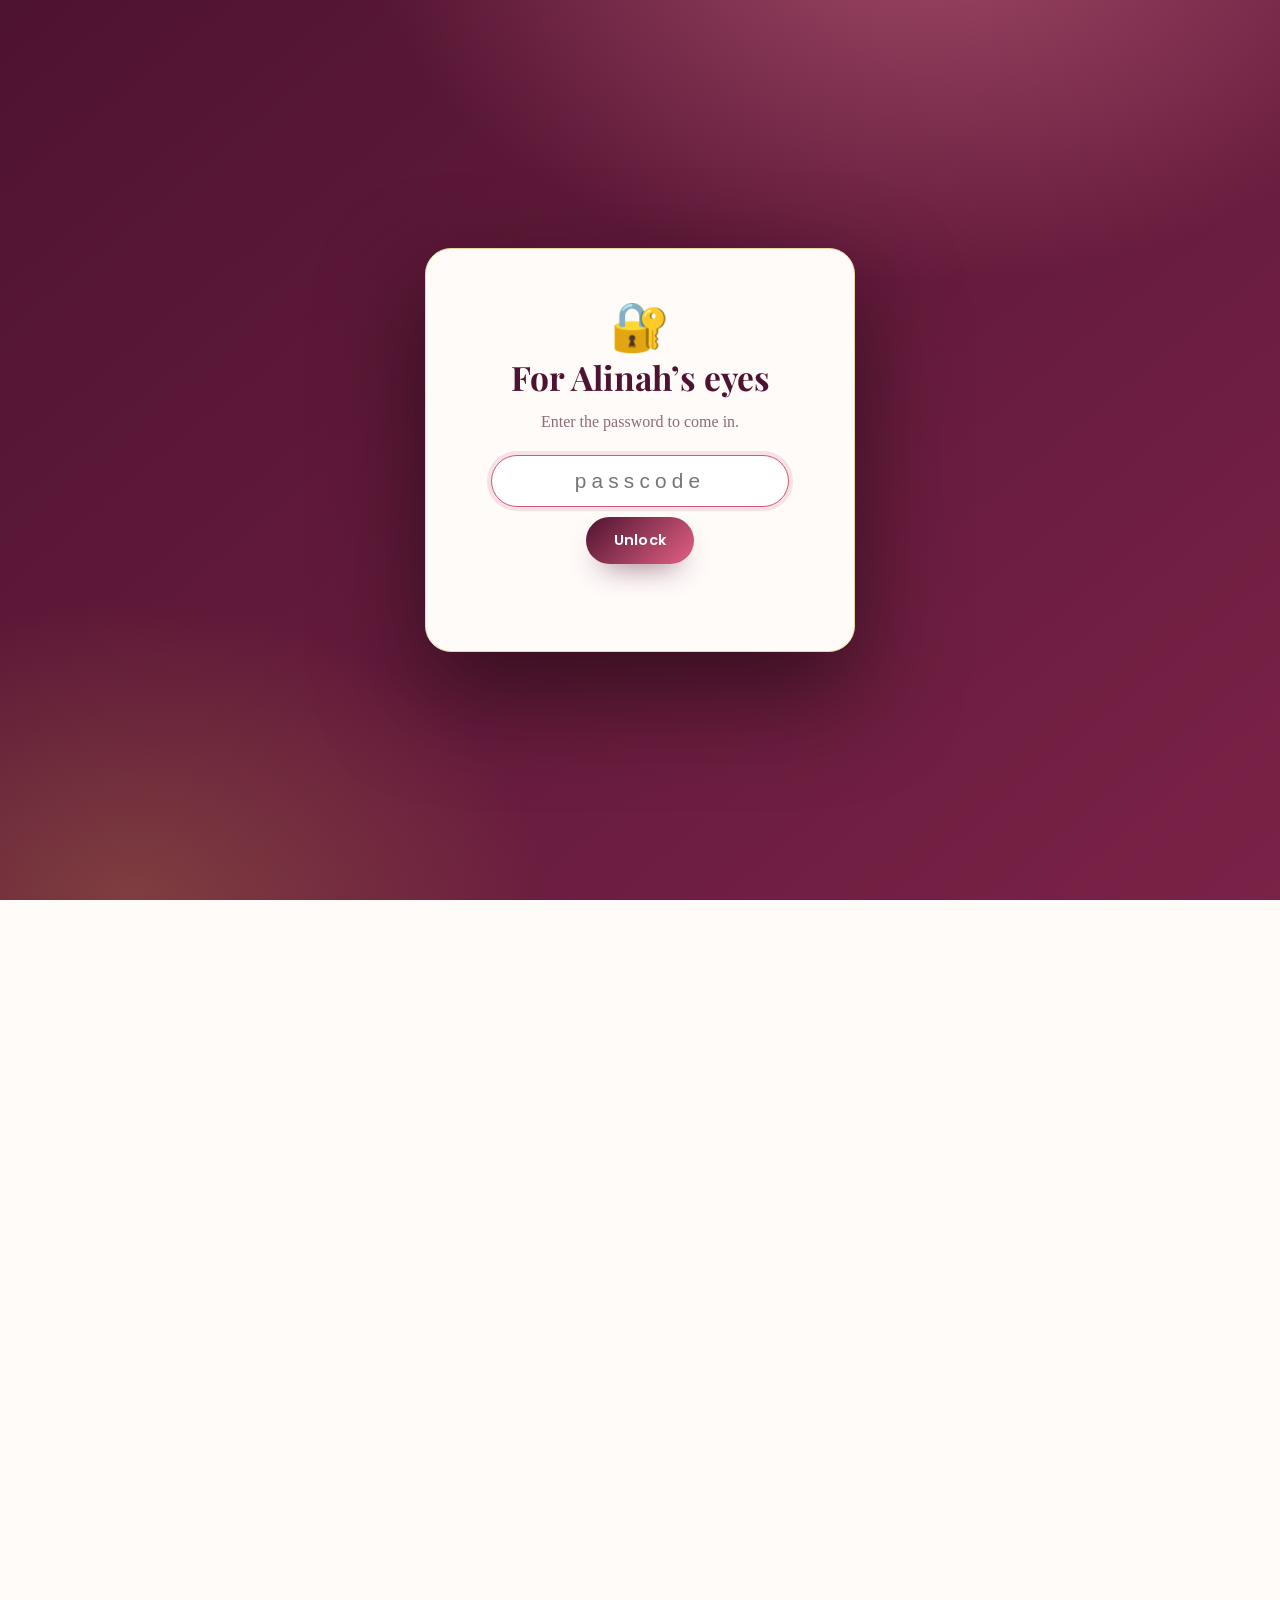
==== index.html @ 538b1652 "Add files via upload" ====
<!DOCTYPE html>
<html lang="en">
<head>
<meta charset="UTF-8">
<meta name="viewport" content="width=device-width, initial-scale=1">
<title>Happy Birthday, Alinah 💛</title>
<link rel="preconnect" href="https://fonts.googleapis.com">
<link rel="preconnect" href="https://fonts.gstatic.com" crossorigin>
<link href="https://fonts.googleapis.com/css2?family=Playfair+Display:ital,wght@0,500;0,700;1,600&family=Cormorant+Garamond:ital,wght@0,500;0,600;1,600&family=Poppins:wght@400;500;600&display=swap" rel="stylesheet">
<link rel="stylesheet" href="assets/css/style.css?v=4">
<style>
  /* tidy placeholder while the hero photo file isn't in assets/photos yet */
  .hero-photo .ph{aspect-ratio:4/5;display:flex;flex-direction:column;align-items:center;justify-content:center;
    gap:6px;text-align:center;padding:24px;border-radius:26px;border:2px dashed var(--gold-soft);
    background:linear-gradient(180deg,#fff,var(--blush-2));color:var(--muted);font-size:.85rem;line-height:1.6;}
  .hero-photo .ph b{font-family:var(--serif);font-size:1.2rem;color:var(--rose);}
</style>
<script src="assets/js/gate.js?v=4"></script>
</head>
<body data-page="index.html">

<header class="hero wrap">
  <div class="hero-grid">
    <div class="fade in">
      <p class="eyebrow" id="eyebrow">A little corner of the internet, just for you</p>
      <h1 id="greeting">Happy Birthday</h1>
      <span class="name" id="name">Alinah</span>
      <p class="sub" id="subtitle"></p>
      <p class="reason-line">Things I would list under you: <b id="reason">…</b></p>
      <div class="hero-actions">
        <button class="btn" id="celebrateBtn">Celebrate 🎉</button>
        <a class="btn ghost" href="gallery.html">See the photos →</a>
      </div>
    </div>
    <div class="hero-photo fade in">
      <span class="frame-tape"></span>
      <img id="heroPhoto" alt="Alinah">
    </div>
  </div>
</header>

<section class="section wrap">
  <div class="message-card fade" id="messageCard"></div>
</section>

<section class="section wrap">
  <div class="center fade">
    <p class="eyebrow">Sent in for today</p>
    <h2>Birthday Wishes</h2>
    <p style="color:var(--muted);max-width:52ch;margin:0 auto 34px;">Everybody had something to say about you. More keep turning up, so this bit gets longer.</p>
  </div>
  <div class="wishes fade" id="wishes"></div>
</section>

<section class="section wrap center fade">
  <h2>The rest of it</h2>
  <p style="color:var(--muted);margin-bottom:24px;">Photos, a puzzle, a quiz about you, and some poetry. Any order you like.</p>
  <div class="hero-actions" style="justify-content:center;">
    <a class="btn ghost" href="gallery.html">Gallery</a>
    <a class="btn ghost" href="puzzle.html">Puzzle</a>
    <a class="btn ghost" href="jeopardy.html">Jeopardy</a>
    <a class="btn ghost" href="poetry.html">Poetry</a>
  </div>
</section>

<footer class="foot">Made with <span class="heart">♥</span> for Alinah Qureshi</footer>

<script src="assets/js/data.js?v=4"></script>
<script src="assets/js/main.js?v=4"></script>
<script>
  // Fill hero
  document.getElementById("greeting").textContent = SITE.heroGreeting;
  document.getElementById("name").textContent = SITE.name;
  document.getElementById("subtitle").textContent = SITE.heroSubtitle;
  document.getElementById("heroPhoto").src = SITE.heroPhoto;
  document.getElementById("heroPhoto").alt = SITE.fullName;
  (function(){
    const hp = document.getElementById("heroPhoto");
    function heroMissing(){
      if(!hp.parentNode) return;
      hp.outerHTML = '<div class="ph"><b>' + SITE.fullName + '</b>Add ' + SITE.heroPhoto + '</div>';
    }
    hp.addEventListener("error", heroMissing);
    if(hp.complete && hp.naturalWidth === 0) heroMissing();
  })();

  // Message card
  document.getElementById("messageCard").innerHTML =
    SITE.birthdayMessage.map((p,i)=> i===SITE.birthdayMessage.length-1
      ? `<p class="sign">${p}</p>` : `<p>${p}</p>`).join("");

  // Wishes
  document.getElementById("wishes").innerHTML = SITE.wishes.map(w=>
    `<div class="wish${w.text.length>200?" long":""}"><p>${w.text}</p>${w.from?`<div class="who">${w.from}</div>`:""}</div>`).join("");

  // Rotating reasons
  let ri=0; const rEl=document.getElementById("reason");
  function rotateReason(){
    rEl.style.opacity=0;
    setTimeout(()=>{ rEl.textContent=SITE.reasons[ri%SITE.reasons.length]; rEl.style.opacity=1; ri++; },350);
  }
  rEl.style.transition="opacity .35s"; rotateReason(); setInterval(rotateReason,2600);

  // Celebrate button + auto burst on load
  document.getElementById("celebrateBtn").addEventListener("click",()=>confettiBurst(220));
  window.addEventListener("load",()=>setTimeout(()=>confettiBurst(160),600));

  // Easter egg: click the hero photo 5x for extra confetti
  let clicks=0;
  document.getElementById("heroPhoto").addEventListener("click",()=>{ if(++clicks>=5){confettiBurst(300);clicks=0;} });

</script>
</body>
</html>
---- assets/css/style.css ----
/* =====================================================================
   ALINAH · Birthday Site · Design System
   Deep rose and gold · soft paper cards · quiet motion
   ===================================================================== */

:root{
  /* core pinks */
  --wine:#4e1330;
  --plum:#7a2247;
  --rose:#d1587a;
  --rose-2:#f1859f;
  --blush:#fbd8e2;
  --blush-2:#fdeef3;
  --petal:#ffe3ec;
  /* accents */
  --gold:#c39a4a;
  --gold-soft:#ecd6a4;
  --cream:#fffbf9;
  --ink:#3a1f2b;
  --muted:#8f6b79;
  --white:#ffffff;
  /* depth */
  --shadow:0 22px 60px -24px rgba(78,19,48,.5);
  --shadow-sm:0 10px 28px -14px rgba(78,19,48,.42);
  --shadow-lg:0 40px 90px -30px rgba(78,19,48,.55);
  --ring:0 0 0 4px rgba(209,88,122,.16);
  /* type */
  --serif:"Cormorant Garamond", Georgia, "Times New Roman", serif;
  --display:"Playfair Display", Georgia, serif;
  --sans:"Poppins","Segoe UI", system-ui, -apple-system, sans-serif;
  --radius:22px;
  --ease:cubic-bezier(.22,.8,.28,1);
}

*{box-sizing:border-box;}
html{scroll-behavior:smooth;}
body{
  margin:0;
  font-family:var(--sans);
  color:var(--ink);
  background:
    radial-gradient(900px 620px at 82% -8%, rgba(241,133,159,.28), transparent 62%),
    radial-gradient(760px 560px at -8% 12%, rgba(236,214,164,.30), transparent 58%),
    radial-gradient(900px 700px at 50% 108%, rgba(209,88,122,.16), transparent 60%),
    var(--cream);
  background-attachment:fixed;
  line-height:1.65;
  overflow-x:hidden;
  -webkit-font-smoothing:antialiased;
}
a{color:inherit;text-decoration:none;}
img{max-width:100%;display:block;}
::selection{background:var(--blush);color:var(--wine);}
:focus-visible{outline:2px solid var(--rose);outline-offset:3px;border-radius:6px;}

/* ---------- Decorative floating hearts/petals ---------- */
.petals{position:fixed;inset:0;pointer-events:none;z-index:1;overflow:hidden;}
.petal{
  position:absolute;top:-40px;font-size:20px;opacity:.45;user-select:none;
  animation:fall linear infinite;filter:blur(.2px);will-change:transform;
}
.petal span{display:block;animation:sway 6s ease-in-out infinite alternate;}
@keyframes fall{
  0%{transform:translateY(-12vh) rotate(0deg);opacity:0;}
  8%{opacity:.55;}
  92%{opacity:.4;}
  100%{transform:translateY(112vh) rotate(340deg);opacity:0;}
}
@keyframes sway{from{transform:translateX(-16px);}to{transform:translateX(16px);}}

/* ---------- Nav ---------- */
.nav{
  position:sticky;top:0;z-index:50;
  display:flex;align-items:center;justify-content:space-between;
  padding:16px clamp(16px,4vw,48px);
  background:rgba(255,251,249,.72);
  backdrop-filter:blur(16px) saturate(1.4);
  -webkit-backdrop-filter:blur(16px) saturate(1.4);
  border-bottom:1px solid rgba(195,154,74,.18);
  transition:padding .3s var(--ease), background .3s var(--ease), box-shadow .3s var(--ease);
}
.nav.scrolled{
  padding-top:9px;padding-bottom:9px;
  background:rgba(255,251,249,.92);
  box-shadow:0 10px 30px -22px rgba(78,19,48,.7);
}
.nav .brand{
  font-family:var(--display);font-weight:700;font-size:1.35rem;
  color:var(--wine);letter-spacing:.5px;display:flex;align-items:baseline;gap:4px;
  transition:color .25s var(--ease);
}
.nav .brand:hover{color:var(--rose);}
.nav .brand .dot{color:var(--rose);font-size:1.6rem;line-height:0;animation:pulseDot 2.6s ease-in-out infinite;}
@keyframes pulseDot{0%,100%{opacity:1;}50%{opacity:.35;}}
.nav .links{display:flex;gap:4px;flex-wrap:wrap;}
.nav .links a{
  font-size:.86rem;font-weight:500;letter-spacing:.3px;
  padding:8px 15px;border-radius:999px;color:var(--plum);
  transition:.28s var(--ease);position:relative;
}
.nav .links a::after{
  content:"";position:absolute;left:50%;right:50%;bottom:3px;height:2px;
  background:var(--rose);border-radius:2px;transition:.28s var(--ease);opacity:0;
}
.nav .links a:hover{color:var(--wine);}
.nav .links a:hover::after{left:16px;right:16px;opacity:1;}
.nav .links a.active{
  background:linear-gradient(135deg,var(--wine),var(--plum));color:#fff;
  box-shadow:0 8px 20px -12px rgba(78,19,48,.9);
}
.nav .links a.active::after{opacity:0;}
.nav .burger{display:none;background:none;border:0;font-size:1.5rem;color:var(--wine);cursor:pointer;line-height:1;}
@media(max-width:760px){
  .nav .burger{display:block;}
  .nav .links{
    position:absolute;top:100%;right:12px;left:12px;
    flex-direction:column;gap:4px;padding:10px;
    background:rgba(255,251,249,.98);border:1px solid rgba(195,154,74,.28);
    border-radius:18px;box-shadow:var(--shadow-sm);
    display:none;
  }
  .nav .links.open{display:flex;animation:dropIn .3s var(--ease);}
  .nav .links a{text-align:center;}
}
@keyframes dropIn{from{opacity:0;transform:translateY(-8px);}}

/* ---------- Shared layout ---------- */
.wrap{max-width:1180px;margin:0 auto;padding:0 clamp(16px,4vw,40px);position:relative;z-index:2;}
.section{padding:clamp(52px,8vw,104px) 0;}
.eyebrow{
  font-family:var(--sans);text-transform:uppercase;letter-spacing:.35em;
  font-size:.72rem;color:var(--gold);font-weight:600;margin:0 0 12px;
}
h1,h2,h3{font-family:var(--display);color:var(--wine);line-height:1.12;margin:0 0 .4em;}
h2{font-size:clamp(1.9rem,4.4vw,2.9rem);position:relative;}
.center h2::after{
  content:"";display:block;width:64px;height:3px;margin:14px auto 0;border-radius:3px;
  background:linear-gradient(90deg,transparent,var(--gold-soft),var(--rose),var(--gold-soft),transparent);
}
.script{font-family:var(--serif);font-style:italic;font-weight:600;color:var(--rose);}
.center{text-align:center;}
.fade{
  opacity:0;transform:translateY(28px);
  transition:opacity .85s var(--ease), transform .85s var(--ease);
  transition-delay:var(--d,0ms);
}
.fade.in{opacity:1;transform:none;}

/* ---------- Buttons ---------- */
.btn{
  position:relative;overflow:hidden;
  display:inline-flex;align-items:center;gap:8px;cursor:pointer;
  font-family:var(--sans);font-weight:600;font-size:.9rem;letter-spacing:.3px;
  padding:13px 28px;border-radius:999px;border:0;
  background:linear-gradient(135deg,var(--wine),var(--rose) 88%);
  color:#fff;box-shadow:0 14px 30px -16px rgba(78,19,48,.9);
  transition:transform .28s var(--ease), box-shadow .28s var(--ease), filter .28s var(--ease);
}
.btn::after{
  content:"";position:absolute;top:0;bottom:0;left:-60%;width:40%;
  background:linear-gradient(100deg,transparent,rgba(255,255,255,.42),transparent);
  transform:skewX(-18deg);transition:left .6s var(--ease);
}
.btn:hover{transform:translateY(-3px);box-shadow:0 22px 42px -18px rgba(78,19,48,.95);filter:saturate(1.08);}
.btn:hover::after{left:120%;}
.btn:active{transform:translateY(-1px);}
.btn.ghost{
  background:rgba(255,255,255,.7);color:var(--wine);
  border:1.5px solid var(--gold-soft);box-shadow:none;backdrop-filter:blur(6px);
}
.btn.ghost:hover{background:#fff;border-color:var(--rose);color:var(--rose);}

/* ---------- HERO (home) ---------- */
.hero{position:relative;padding:clamp(44px,7vw,88px) 0 clamp(30px,5vw,60px);}
.hero-grid{display:grid;grid-template-columns:1.05fr .95fr;gap:clamp(24px,5vw,64px);align-items:center;}
@media(max-width:860px){.hero-grid{grid-template-columns:1fr;text-align:center;}}
.hero h1{
  font-size:clamp(2.7rem,7.4vw,5.2rem);margin-bottom:.08em;letter-spacing:-.01em;
  background:linear-gradient(105deg,var(--wine) 8%,var(--rose) 45%,var(--gold) 70%,var(--rose) 92%);
  background-size:220% 100%;
  -webkit-background-clip:text;background-clip:text;color:transparent;
  animation:sheen 11s ease-in-out infinite;
}
@keyframes sheen{0%,100%{background-position:0% 50%;}50%{background-position:100% 50%;}}
.hero .name{
  font-family:var(--serif);font-style:italic;font-weight:700;
  font-size:clamp(2.3rem,6vw,4.1rem);color:var(--rose);display:block;margin-top:-.12em;
  text-shadow:0 2px 22px rgba(209,88,122,.22);
}
.hero .sub{font-size:1.08rem;color:var(--muted);max-width:36ch;margin:16px auto 0;}
@media(min-width:861px){.hero .sub{margin-left:0;}}
.hero .reason-line{margin-top:24px;font-family:var(--serif);font-size:1.55rem;color:var(--plum);min-height:1.6em;}
.hero .reason-line b{color:var(--rose);font-style:italic;font-weight:600;}
.hero-actions{margin-top:28px;display:flex;gap:12px;flex-wrap:wrap;}
@media(max-width:860px){.hero-actions{justify-content:center;}}

.hero-photo{position:relative;}
.hero-photo::before{
  content:"";position:absolute;inset:-18px -18px 6px -18px;border-radius:34px;z-index:0;
  background:radial-gradient(60% 60% at 50% 40%, rgba(241,133,159,.35), transparent 70%);
  filter:blur(18px);
}
.hero-photo img,.hero-photo .ph{
  position:relative;z-index:1;
  width:100%;border-radius:26px;box-shadow:var(--shadow-lg);
  border:6px solid #fff;transform:rotate(-2deg);
  transition:transform .5s var(--ease), box-shadow .5s var(--ease);
}
.hero-photo img:hover{transform:rotate(0deg) scale(1.015);}
.hero-photo::after{
  content:"🎂";position:absolute;right:-14px;bottom:-14px;z-index:2;
  font-size:2.4rem;background:#fff;border-radius:50%;padding:10px;
  box-shadow:var(--shadow-sm);animation:bob 3.4s ease-in-out infinite;
}
@keyframes bob{50%{transform:translateY(-9px) rotate(-6deg);}}
.hero-photo .frame-tape{
  position:absolute;top:-12px;left:30px;width:92px;height:26px;z-index:2;
  background:linear-gradient(180deg,rgba(236,214,164,.75),rgba(195,154,74,.35));
  transform:rotate(-6deg);border-radius:3px;box-shadow:0 4px 10px -6px rgba(78,19,48,.6);
}

/* ---------- Message card ---------- */
.message-card{
  background:linear-gradient(180deg,#fff,#fffaf8);
  border-radius:var(--radius);padding:clamp(28px,4.4vw,54px);
  box-shadow:var(--shadow);border:1px solid rgba(195,154,74,.22);
  max-width:770px;margin:0 auto;position:relative;overflow:hidden;
}
.message-card::before{
  content:"“";position:absolute;top:-.16em;left:.14em;font-family:var(--display);
  font-size:7rem;color:var(--blush);line-height:1;
}
.message-card::after{
  content:"";position:absolute;inset:0 0 auto 0;height:4px;
  background:linear-gradient(90deg,var(--gold-soft),var(--rose),var(--gold-soft));
}
.message-card p{font-size:1.1rem;margin:0 0 1.05em;color:var(--ink);position:relative;}
.message-card p:first-of-type{font-family:var(--serif);font-size:1.6rem;color:var(--wine);}
.message-card .sign{font-family:var(--serif);font-style:italic;color:var(--rose);font-size:1.35rem;margin-bottom:0;}

/* ---------- Wishes ---------- */
.wishes{display:grid;grid-template-columns:repeat(auto-fill,minmax(268px,1fr));gap:22px;align-items:start;}
/* the written-out wishes take two columns so they lead the wall */
@media(min-width:900px){.wishes .wish.long{grid-column:span 2;}}
.wish.long p{font-size:1.06rem;}
.wish{
  background:linear-gradient(180deg,#fff, var(--blush-2));
  border-radius:20px;padding:24px 26px;box-shadow:var(--shadow-sm);
  border:1px solid rgba(195,154,74,.2);position:relative;overflow:hidden;
  transition:transform .35s var(--ease), box-shadow .35s var(--ease);
}
.wish::before{
  content:"";position:absolute;left:0;top:0;bottom:0;width:3px;
  background:linear-gradient(180deg,var(--rose),var(--gold-soft));
  transform:scaleY(0);transform-origin:top;transition:transform .4s var(--ease);
}
.wish:hover{transform:translateY(-6px) rotate(-.5deg);box-shadow:var(--shadow);}
.wish:hover::before{transform:scaleY(1);}
.wish p{margin:0 0 12px;font-size:1.02rem;}
.wish .who{font-family:var(--serif);font-style:italic;color:var(--rose);font-weight:600;}
.wish .who::before{content:"♥ ";color:var(--gold);}

/* ---------- GALLERY ---------- */
.gallery{columns:3;column-gap:18px;}
@media(max-width:900px){.gallery{columns:2;}}
@media(max-width:560px){.gallery{columns:1;}}
.tile{
  break-inside:avoid;margin:0 0 18px;position:relative;border-radius:18px;overflow:hidden;
  box-shadow:var(--shadow-sm);cursor:pointer;background:#fff;border:4px solid #fff;
  opacity:0;transform:translateY(26px) scale(.97);
  transition:opacity .8s var(--ease), transform .55s var(--ease), box-shadow .45s var(--ease);
  transition-delay:var(--d,0ms);
}
.tile.in{opacity:1;transform:none;}
.tile:hover{box-shadow:var(--shadow-lg);transform:translateY(-6px);}
.tile img{width:100%;transition:transform .7s var(--ease), filter .5s var(--ease);}
.tile:hover img{transform:scale(1.07);filter:saturate(1.06);}
.tile .cap{
  position:absolute;inset:auto 0 0 0;padding:34px 15px 13px;
  background:linear-gradient(transparent,rgba(50,20,32,.86));
  color:#fff;font-size:.9rem;opacity:0;transform:translateY(10px);transition:.4s var(--ease);
}
.tile:hover .cap{opacity:1;transform:none;}
.tile.spotlight{border-color:var(--gold-soft);}
.tile.spotlight::before{
  content:"★";position:absolute;top:9px;left:11px;color:var(--gold-soft);z-index:2;
  font-size:.95rem;text-shadow:0 1px 4px rgba(0,0,0,.5);
}
.tile.missing{cursor:default;}
.tile .ph{
  padding:46px 18px;text-align:center;background:linear-gradient(180deg,#fff,var(--blush-2));
  border:2px dashed var(--gold-soft);border-radius:13px;color:var(--muted);font-size:.85rem;line-height:1.6;
}
.tile .ph b{display:block;font-family:var(--serif);font-size:1.1rem;color:var(--rose);margin-bottom:8px;}

/* Videos */
.videos{display:grid;grid-template-columns:repeat(auto-fill,minmax(290px,1fr));gap:24px;}
.vcard{
  background:#fff;border-radius:20px;overflow:hidden;box-shadow:var(--shadow-sm);
  border:4px solid #fff;transition:transform .35s var(--ease), box-shadow .35s var(--ease);
}
.vcard:hover{transform:translateY(-5px);box-shadow:var(--shadow);}
.vcard video{width:100%;display:block;background:#1a0d13;}
.vcard .vcap{padding:13px 17px;font-size:.95rem;color:var(--plum);font-weight:500;}

/* ---------- Lightbox ---------- */
.lightbox{
  position:fixed;inset:0;z-index:100;display:none;align-items:center;justify-content:center;padding:24px;
  background:rgba(38,14,24,.92);backdrop-filter:blur(6px);-webkit-backdrop-filter:blur(6px);
}
.lightbox.open{display:flex;animation:lbIn .3s var(--ease);}
@keyframes lbIn{from{opacity:0;}}
.lightbox img{
  max-width:92vw;max-height:82vh;border-radius:14px;
  box-shadow:0 40px 100px rgba(0,0,0,.65);border:5px solid #fff;
  animation:lbPop .38s var(--ease);
}
@keyframes lbPop{from{opacity:0;transform:scale(.94) translateY(10px);}}
.lightbox .lb-cap{
  position:absolute;bottom:26px;left:0;right:0;text-align:center;color:#fff;
  font-family:var(--serif);font-size:1.35rem;padding:0 20px;text-shadow:0 2px 14px rgba(0,0,0,.6);
}
.lightbox .lb-x{
  position:absolute;top:18px;right:24px;font-size:1.8rem;color:#fff;cursor:pointer;
  background:rgba(255,255,255,.12);border:0;width:46px;height:46px;border-radius:50%;
  line-height:1;transition:.25s var(--ease);
}
.lightbox .lb-x:hover{background:var(--rose);transform:rotate(90deg);}
.lightbox .lb-nav{
  position:absolute;top:50%;transform:translateY(-50%);font-size:2.2rem;color:#fff;cursor:pointer;
  background:rgba(255,255,255,.12);border:0;border-radius:50%;width:56px;height:56px;
  transition:.25s var(--ease);
}
.lightbox .lb-nav:hover{background:var(--rose);}
.lightbox .lb-prev{left:16px;} .lightbox .lb-next{right:16px;}

/* ---------- PUZZLE ---------- */
.puzzle-stage{
  max-width:660px;margin:0 auto;background:linear-gradient(180deg,#fff,#fffaf8);
  border-radius:var(--radius);padding:clamp(26px,4.4vw,48px);
  box-shadow:var(--shadow);border:1px solid rgba(195,154,74,.24);
  text-align:center;position:relative;overflow:hidden;
}
.puzzle-stage::after{
  content:"";position:absolute;inset:0 0 auto 0;height:4px;
  background:linear-gradient(90deg,var(--gold-soft),var(--rose),var(--gold-soft));
}
.lock-track{display:flex;justify-content:center;gap:12px;margin-bottom:26px;}
.lock-track .pip{
  width:14px;height:14px;border-radius:50%;background:var(--blush);
  border:2px solid var(--gold-soft);transition:.35s var(--ease);
}
.lock-track .pip.done{background:var(--gold);border-color:var(--gold);box-shadow:0 0 0 4px rgba(195,154,74,.18);}
.lock-track .pip.current{background:var(--rose);border-color:var(--rose);animation:pipPulse 1.8s ease-in-out infinite;}
@keyframes pipPulse{0%,100%{box-shadow:0 0 0 0 rgba(209,88,122,.42);}50%{box-shadow:0 0 0 8px rgba(209,88,122,0);}}
.puzzle-stage .lockicon{font-size:2.6rem;margin-bottom:6px;display:inline-block;transition:transform .4s var(--ease);}
.puzzle-stage .clue{font-family:var(--serif);font-size:1.55rem;color:var(--wine);margin:10px 0 20px;line-height:1.4;}
.puzzle-input{display:flex;gap:10px;justify-content:center;flex-wrap:wrap;}
.puzzle-input input{
  font-family:var(--sans);font-size:1rem;padding:13px 20px;border-radius:999px;
  border:1.5px solid var(--gold-soft);min-width:230px;outline:none;text-align:center;background:#fff;
  transition:.25s var(--ease);
}
.puzzle-input input:focus{border-color:var(--rose);box-shadow:var(--ring);}
.puzzle-msg{min-height:1.4em;margin-top:16px;font-weight:600;}
.puzzle-msg.err{color:#b83a5e;animation:nudge .4s;}
.puzzle-msg.ok{color:#2c8b64;}
@keyframes nudge{0%,100%{transform:translateX(0);}25%{transform:translateX(-6px);}75%{transform:translateX(6px);}}
.hint-btn{background:none;border:0;color:var(--muted);text-decoration:underline;cursor:pointer;font-size:.85rem;margin-top:16px;}
.hint-btn:hover{color:var(--rose);}
.hint-text{margin-top:8px;color:var(--muted);font-style:italic;font-size:.92rem;}
.reward{
  max-width:700px;margin:0 auto;text-align:center;
  background:linear-gradient(180deg,#fff,var(--blush-2));
  border-radius:var(--radius);padding:clamp(30px,5vw,58px);
  box-shadow:var(--shadow-lg);border:1px solid var(--gold-soft);
}
.reward h2{font-size:clamp(2rem,5vw,3rem);}
.reward h2::after{display:none;}
.reward p{font-size:1.14rem;color:var(--ink);}

/* ---------- JEOPARDY ---------- */
.board{display:grid;grid-template-columns:repeat(5,1fr);gap:9px;}
@media(max-width:760px){.board{gap:5px;}}
.board .cat{
  background:linear-gradient(160deg,var(--wine),var(--plum));color:#fff;text-align:center;
  padding:15px 6px;border-radius:12px;border:1px solid rgba(236,214,164,.35);
  font-family:var(--display);font-size:clamp(.7rem,1.6vw,1rem);line-height:1.15;
  display:flex;align-items:center;justify-content:center;min-height:66px;
  box-shadow:var(--shadow-sm);
}
.board .cell{
  background:linear-gradient(160deg,#6d2742,#3d1224);color:var(--gold-soft);
  border:1px solid rgba(236,214,164,.18);border-radius:12px;padding:19px 6px;cursor:pointer;
  font-family:var(--display);font-size:clamp(1rem,3vw,1.7rem);font-weight:700;
  transition:transform .22s var(--ease), background .22s var(--ease), box-shadow .22s var(--ease), color .22s var(--ease);
  min-height:66px;
}
.board .cell:hover:not(.used){
  transform:translateY(-3px) scale(1.03);
  background:linear-gradient(160deg,var(--rose),var(--plum));color:#fff;
  box-shadow:0 16px 30px -16px rgba(209,88,122,.9);
}
.board .cell.used{background:#f2e6ea;color:#d8c4cc;cursor:default;border-color:transparent;box-shadow:none;}
.scorebar{display:flex;align-items:center;justify-content:center;gap:20px;margin:0 0 24px;flex-wrap:wrap;}
.score-pill{background:#fff;border:1.5px solid var(--gold-soft);border-radius:999px;padding:10px 22px;font-weight:600;color:var(--wine);box-shadow:var(--shadow-sm);}
.score-pill b{font-family:var(--display);font-size:1.3rem;color:var(--rose);}

/* Jeopardy modal */
.jmodal{
  position:fixed;inset:0;z-index:100;display:none;align-items:center;justify-content:center;padding:24px;
  background:rgba(38,14,24,.9);backdrop-filter:blur(6px);-webkit-backdrop-filter:blur(6px);
}
.jmodal.open{display:flex;animation:lbIn .28s var(--ease);}
.jcard{
  background:linear-gradient(160deg,#48132b,#7a2247);color:#fff;border-radius:24px;
  max-width:640px;width:100%;padding:clamp(28px,5vw,52px);text-align:center;
  box-shadow:0 40px 100px rgba(0,0,0,.55);border:2px solid var(--gold-soft);
  animation:lbPop .35s var(--ease);
}
.jcard .jval{color:var(--gold-soft);font-family:var(--display);font-size:1.5rem;margin-bottom:10px;}
.jcard .jclue{font-size:clamp(1.2rem,3vw,1.8rem);font-family:var(--serif);margin-bottom:20px;line-height:1.4;}
.jcard .janswer{font-size:1.32rem;color:var(--gold-soft);font-weight:600;margin:16px 0;display:none;}
.jcard .janswer.show{display:block;animation:pop .34s var(--ease);}
@keyframes pop{from{transform:scale(.92);opacity:0;}}
.jcard .jbtns{display:flex;gap:10px;justify-content:center;flex-wrap:wrap;margin-top:10px;}
.jcard .jbtns .btn{font-size:.85rem;padding:11px 21px;}
.jcard .btn.correct{background:linear-gradient(135deg,#237a55,#4fb98a);}
.jcard .btn.wrong{background:linear-gradient(135deg,#8b2e46,var(--rose));}

/* ---------- POETRY ---------- */
.poems{display:grid;gap:34px;max-width:780px;margin:0 auto;}
.poem{
  background:linear-gradient(180deg,#fff,#fffcfa);
  border-radius:var(--radius);padding:clamp(30px,4.4vw,52px);
  box-shadow:var(--shadow);border:1px solid rgba(195,154,74,.22);position:relative;
  transition:transform .4s var(--ease), box-shadow .4s var(--ease);
}
.poem:hover{transform:translateY(-4px);box-shadow:var(--shadow-lg);}
.poem::before{content:"❦";position:absolute;top:16px;right:22px;color:var(--blush);font-size:1.7rem;}
.poem h3{font-size:1.75rem;margin-bottom:.55em;}
.poem .line{font-family:var(--serif);font-size:1.3rem;color:var(--ink);min-height:1.1em;}
.poem .line.blank{min-height:.9em;}
.poem .author{margin-top:18px;font-style:italic;color:var(--rose);font-family:var(--serif);font-size:1.15rem;}
.poem .author::before{content:"by ";font-style:normal;color:var(--muted);}

/* ---------- Footer ---------- */
.foot{text-align:center;padding:44px 20px 64px;color:var(--muted);font-size:.9rem;position:relative;z-index:2;}
.foot .heart{color:var(--rose);display:inline-block;animation:beat 2.4s ease-in-out infinite;}
@keyframes beat{0%,100%{transform:scale(1);}14%{transform:scale(1.22);}28%{transform:scale(1);}42%{transform:scale(1.16);}}

/* confetti canvas */
#confetti{position:fixed;inset:0;pointer-events:none;z-index:60;}

/* utility */
.hidden{display:none!important;}

/* ---------- Password gate ---------- */
html.locked{overflow:hidden;}
html.locked body{visibility:hidden;}
#gate{
  position:fixed;inset:0;z-index:99999;display:flex;align-items:center;justify-content:center;padding:24px;
  visibility:visible;
  background:radial-gradient(900px 600px at 72% -10%, rgba(241,133,159,.45), transparent 62%),
             radial-gradient(700px 500px at 10% 100%, rgba(195,154,74,.28), transparent 60%),
             linear-gradient(140deg,var(--wine),var(--plum));
}
#gate.open-done{opacity:0;transform:scale(1.02);transition:opacity .4s var(--ease), transform .4s var(--ease);}
.gate-card{
  background:var(--cream);border-radius:26px;padding:clamp(30px,5vw,54px);max-width:430px;width:100%;
  text-align:center;box-shadow:0 40px 100px rgba(0,0,0,.5);border:1px solid var(--gold-soft);
  animation:gateIn .5s var(--ease);
}
@keyframes gateIn{from{opacity:0;transform:translateY(18px) scale(.97);}}
.gate-emoji{font-size:3rem;line-height:1;animation:bob 3.6s ease-in-out infinite;}
.gate-title{font-family:var(--display);color:var(--wine);font-size:clamp(1.6rem,4vw,2.1rem);margin:.25em 0 .1em;}
.gate-sub{color:var(--muted);margin-bottom:24px;}
#gateForm{display:flex;gap:10px;justify-content:center;flex-wrap:wrap;}
#gateInput{
  font-size:1.3rem;letter-spacing:.25em;text-align:center;padding:13px 18px;border-radius:999px;
  border:1.5px solid var(--gold-soft);background:#fff;min-width:210px;outline:none;color:var(--ink);
  transition:.25s var(--ease);
}
#gateInput:focus{border-color:var(--rose);box-shadow:var(--ring);}
.gate-msg{margin-top:14px;color:#b83a5e;font-weight:600;min-height:1.2em;}
.gate-card.shake{animation:gshake .42s;}
@keyframes gshake{0%,100%{transform:translateX(0);}20%,60%{transform:translateX(-9px);}40%,80%{transform:translateX(9px);}}

/* ---------- Home: wish cards gallery ---------- */
.cards{columns:3;column-gap:18px;}
@media(max-width:900px){.cards{columns:2;}}
@media(max-width:560px){.cards{columns:1;}}
.card-tile{
  break-inside:avoid;margin:0 0 18px;border-radius:18px;overflow:hidden;box-shadow:var(--shadow-sm);
  border:4px solid #fff;background:#fff;cursor:pointer;position:relative;
  transition:transform .35s var(--ease), box-shadow .35s var(--ease);
}
.card-tile:hover{transform:translateY(-6px) rotate(.4deg);box-shadow:var(--shadow-lg);}
.card-tile img{width:100%;display:block;}
.card-tile .ph{
  padding:44px 18px;text-align:center;background:linear-gradient(180deg,#fff,var(--blush-2));
  border:2px dashed var(--gold-soft);border-radius:13px;color:var(--muted);
}
.card-tile .ph b{display:block;font-family:var(--serif);font-size:1.15rem;color:var(--rose);margin-bottom:8px;}
.card-tile .who{
  position:absolute;left:9px;bottom:9px;background:rgba(78,19,48,.86);color:#fff;
  font-size:.78rem;padding:4px 11px;border-radius:999px;backdrop-filter:blur(4px);
}

/* ---------- Respect reduced motion ---------- */
@media(prefers-reduced-motion:reduce){
  *,*::before,*::after{
    animation-duration:.001ms!important;animation-iteration-count:1!important;
    transition-duration:.001ms!important;scroll-behavior:auto!important;
  }
  .fade,.tile{opacity:1!important;transform:none!important;}
  .petals{display:none;}
}
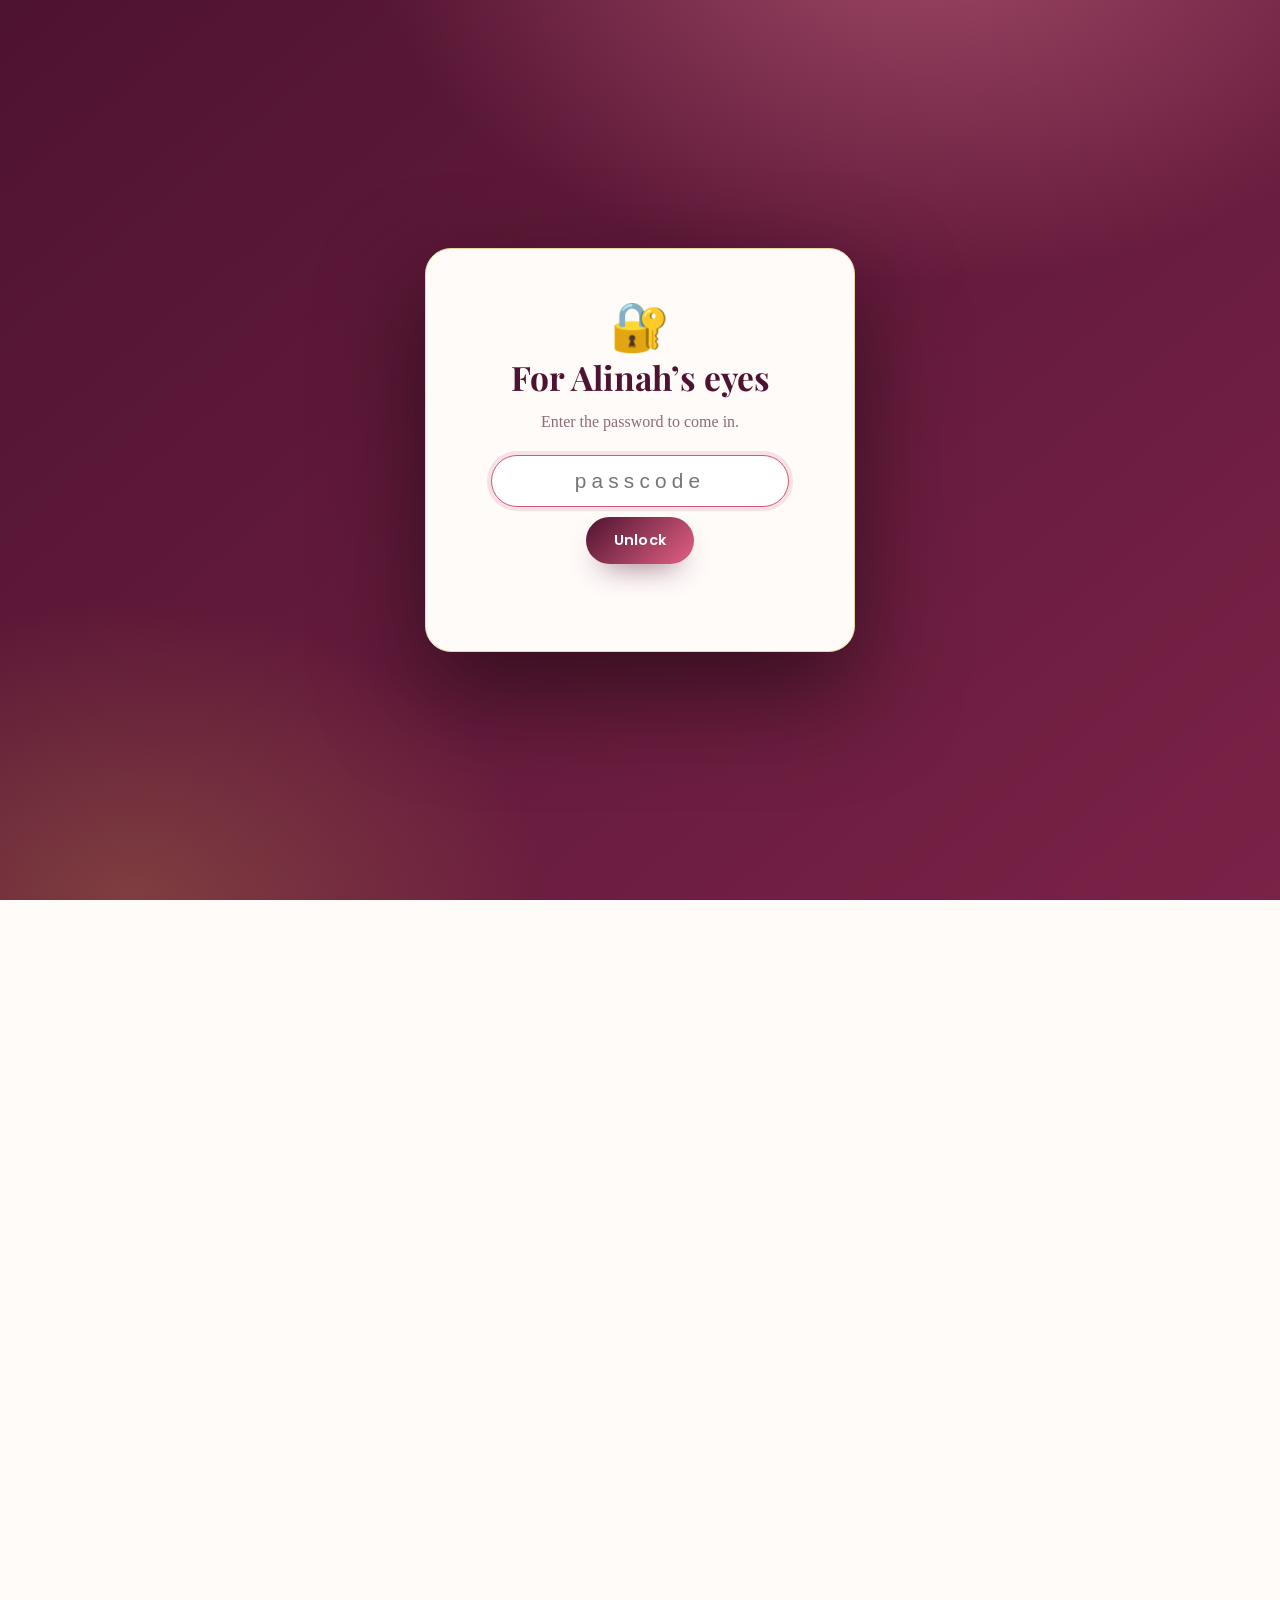
==== commit 71332b54: "Add files via upload" ====
--- a/index.html
+++ b/index.html
@@ -65,7 +65,7 @@
 
 <footer class="foot">Made with <span class="heart">♥</span> for Alinah Qureshi</footer>
 
-<script src="assets/js/data.js?v=4"></script>
+<script src="assets/js/data.js?v=5"></script>
 <script src="assets/js/main.js?v=4"></script>
 <script>
   // Fill hero
@@ -90,8 +90,11 @@
       ? `<p class="sign">${p}</p>` : `<p>${p}</p>`).join("");
 
   // Wishes
-  document.getElementById("wishes").innerHTML = SITE.wishes.map(w=>
-    `<div class="wish${w.text.length>200?" long":""}"><p>${w.text}</p>${w.from?`<div class="who">${w.from}</div>`:""}</div>`).join("");
+  document.getElementById("wishes").innerHTML = SITE.wishes.map(w=>{
+    // a \n in a wish starts a new paragraph inside the same card
+    const body = w.text.split("\n").map(line=>`<p>${line}</p>`).join("");
+    return `<div class="wish${w.text.length>200?" long":""}">${body}${w.from?`<div class="who">${w.from}</div>`:""}</div>`;
+  }).join("");
 
   // Rotating reasons
   let ri=0; const rEl=document.getElementById("reason");
